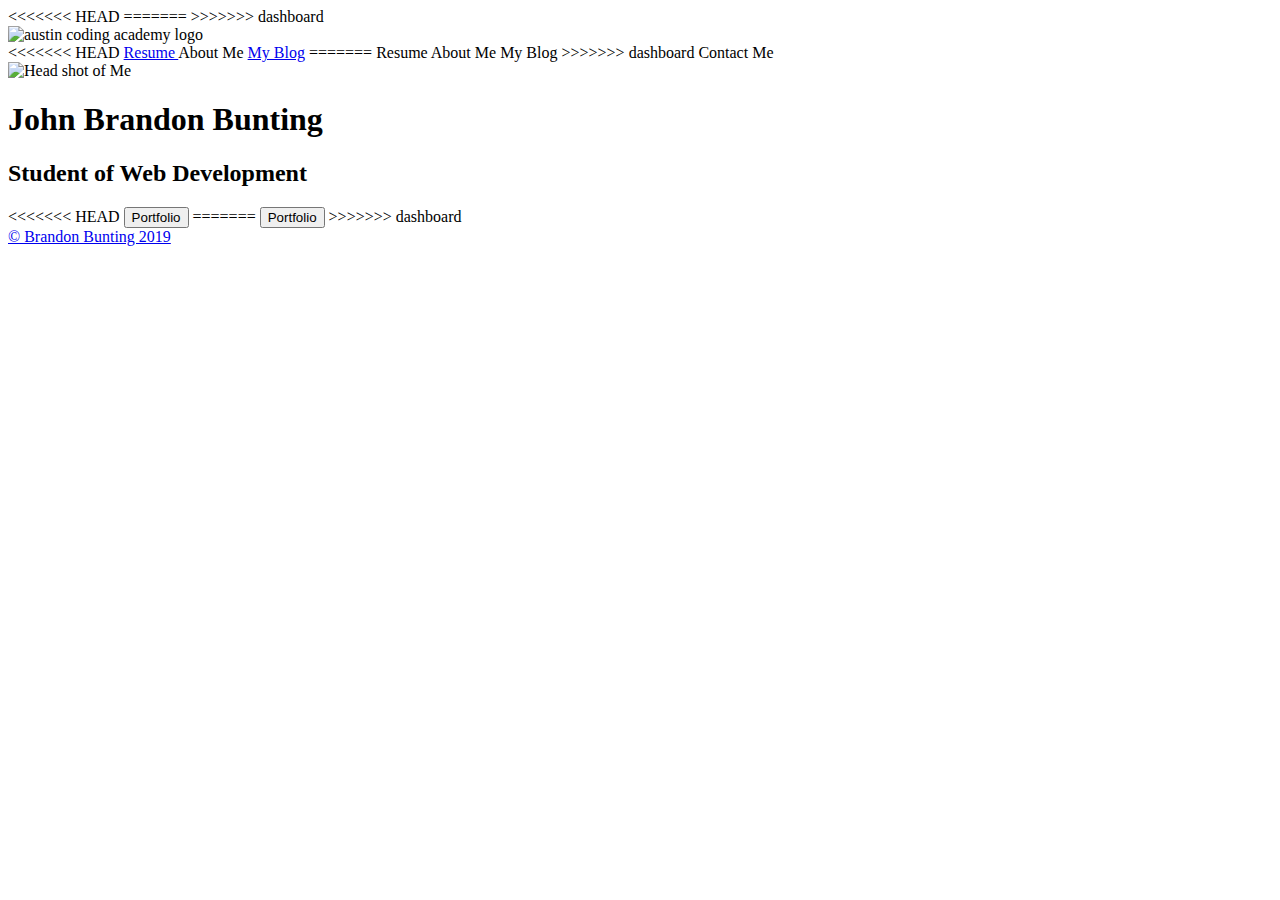
==== src/index.html @ 68c21dbb "fixing master" ====
<!DOCTYPE html>
<html lang="en">
	<head>
		<meta charset="UTF-8" />
		<meta name="viewport" content="width=device-width, initial-scale=1.0" />
		<meta http-equiv="X-UA-Compatible" content="ie=edge" />
		<link rel="stylesheet" href="./style.css" />
<<<<<<< HEAD
		<link
			rel="stylesheet"
			media="(max-width: 360px)"
			href="./src/mobile-LandinPage.css"
		/>
=======
>>>>>>> dashboard
		<title>My Portfolio</title>
	</head>
	<body>
		<header>
			<img
				src="https://cdn.evbuc.com/eventlogos/188084824/acastandardcirclefullname.png"
				class="logo"
				alt="austin coding academy logo"
			/>

			<nav>
<<<<<<< HEAD
				<a href="./src/resume.html" class="has-border">Resume </a>
				<a class="has-border">About Me</a>
				<a href="./src/blog/blog.html" class="has-border">My Blog</a>
=======
				<a class="has-border">Resume </a>
				<a class="has-border">About Me</a>
				<a class="has-border">My Blog</a>
>>>>>>> dashboard
				<a class="has-border">Contact Me</a>
			</nav>
		</header>

		<main>
			<img src="./myProfilePic.jpg" id="profile-pic" alt="Head shot of Me" />
			<h1>John Brandon Bunting</h1>
			<h2>Student of Web Development</h2>
<<<<<<< HEAD

			<button class="portfolio">Portfolio</button>
=======
			<button id="portfolio">Portfolio</button>
>>>>>>> dashboard
		</main>
	</body>
	<footer>
		<div class="center-footer">
			<a
				class="small-text"
				href="https://www.texasdigitalgroup.com/"
				target="_blank"
				>© Brandon Bunting 2019</a
			>
		</div>
	</footer>
</html>
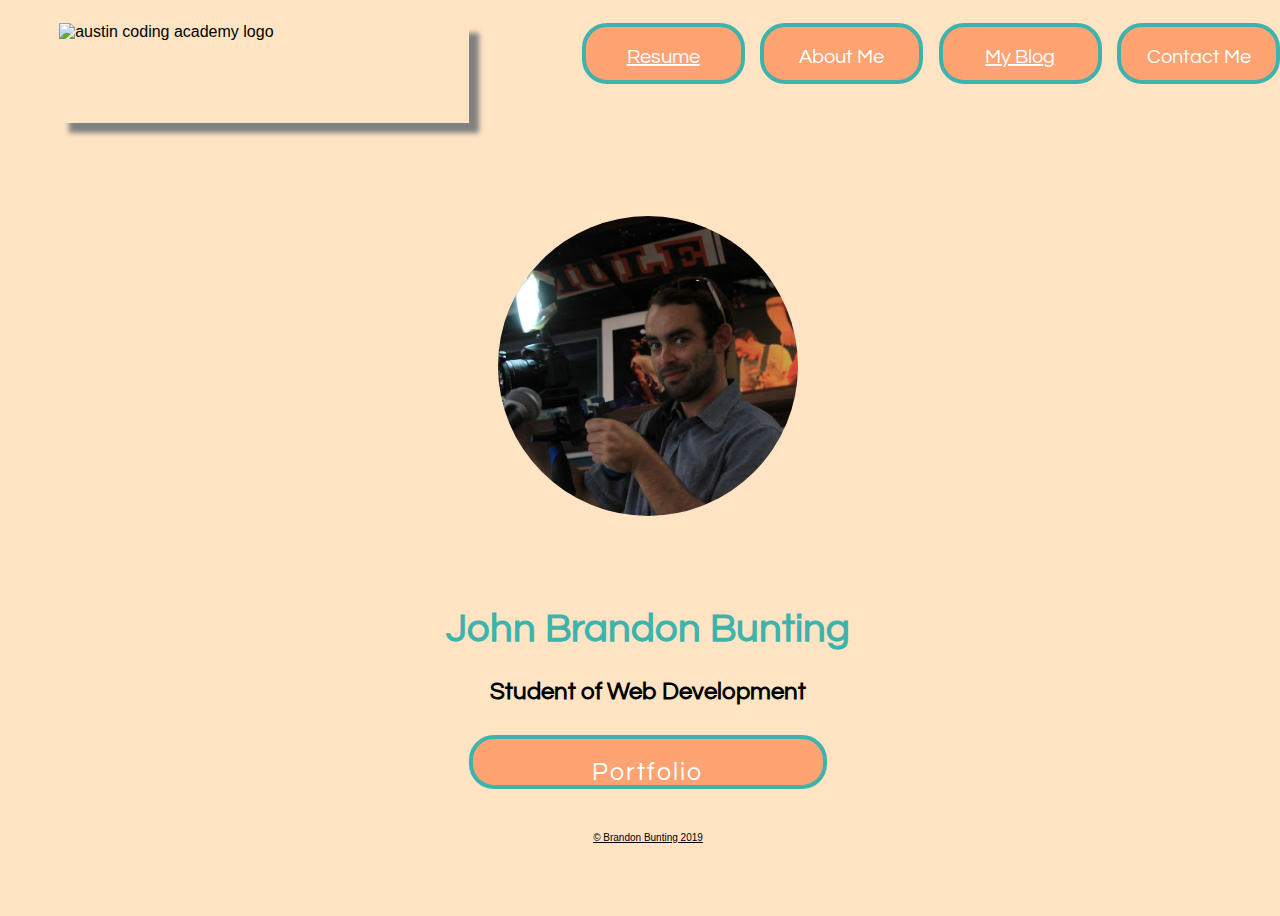
==== commit 6ff75343: "adding new css" ====
--- a/src/index.html
+++ b/src/index.html
@@ -4,15 +4,12 @@
 		<meta charset="UTF-8" />
 		<meta name="viewport" content="width=device-width, initial-scale=1.0" />
 		<meta http-equiv="X-UA-Compatible" content="ie=edge" />
-		<link rel="stylesheet" href="./style.css" />
-<<<<<<< HEAD
+		<link rel="stylesheet" href="./css/style.css" />
 		<link
 			rel="stylesheet"
 			media="(max-width: 360px)"
 			href="./src/mobile-LandinPage.css"
 		/>
-=======
->>>>>>> dashboard
 		<title>My Portfolio</title>
 	</head>
 	<body>
@@ -24,29 +21,23 @@
 			/>
 
 			<nav>
-<<<<<<< HEAD
 				<a href="./src/resume.html" class="has-border">Resume </a>
 				<a class="has-border">About Me</a>
 				<a href="./src/blog/blog.html" class="has-border">My Blog</a>
-=======
-				<a class="has-border">Resume </a>
-				<a class="has-border">About Me</a>
-				<a class="has-border">My Blog</a>
->>>>>>> dashboard
 				<a class="has-border">Contact Me</a>
 			</nav>
 		</header>
 
 		<main>
-			<img src="./myProfilePic.jpg" id="profile-pic" alt="Head shot of Me" />
+			<img
+				src="./images/myProfilePic.jpg"
+				id="profile-pic"
+				alt="Head shot of Me"
+			/>
 			<h1>John Brandon Bunting</h1>
 			<h2>Student of Web Development</h2>
-<<<<<<< HEAD
 
 			<button class="portfolio">Portfolio</button>
-=======
-			<button id="portfolio">Portfolio</button>
->>>>>>> dashboard
 		</main>
 	</body>
 	<footer>
--- a/src/css/style.css
+++ b/src/css/style.css
@@ -0,0 +1,117 @@
+@import url(http://fonts.googleapis.com/css?family=Questrial);
+
+body {
+    font-family: Arial, Helvetica, sans-serif;
+    background-color: bisque;
+    background-repeat: no-repeat;
+    background-size: 1600px 1000px;
+    width: 100vw;
+    height: 100vh;
+  }
+  
+  .logo {
+    
+    height: 100px;
+    margin: 3% 10%;
+    box-shadow: 10px 10px 5px grey;
+  }
+  
+  header {
+    display: grid;
+    grid-template-columns: 40% 60%;
+    width: 100%;
+  }
+  
+  main {
+    height: auto;
+    width: 100%;
+    display: grid;
+    grid-template-columns: 30% 40% 30%;
+  }
+  
+  nav > a {
+    margin: 2% 1% 3%;
+    height: 10%;
+    width: 15%;
+    color: white;
+    font-family: 'Questrial', Helvetica, sans-serif;
+    font-size: 20px;
+    border-radius: 25px;
+    background: transparent;
+    padding: 20px; 
+    text-align: center;
+    border: 2px solid white;
+  }
+  
+  .has-border {
+    border-radius: 25px;
+    border: 4px solid #3EB3AD;
+    background: #FFA373;
+    padding: 20px;
+  }
+  
+  nav {
+    display: flex;
+    justify-content: flex-end;
+    width: 100%;
+    padding-right: 2%;
+  }
+  
+  #profile-pic {
+    object-fit: cover;
+    width: 300px;
+    height: 300px;
+    border-radius: 50%;
+    margin: 15% auto;
+    grid-column: 2/3;
+  }
+  
+  h1 {
+    color:#3EB3AD;
+    grid-column: 2/3;
+    margin: 3% auto;
+    font-size: 40px;
+    font-family: 'Questrial', Helvetica, sans-serif;
+  }
+  
+  h2 {
+    grid-column: 2/3;
+    margin: 3% auto;
+    font-family: 'Questrial', Helvetica, sans-serif;
+    
+  }
+  
+  .small-text {
+    grid-column: 2/3;
+    color: #000000;
+    font-size: 10px;
+    margin: 3% auto;
+    text-align: center;
+  }
+  
+  button {
+    color: azure;
+    font-size: 25px;
+    grid-column: 2/3;
+    margin: 3% auto;
+    width: 70%;
+    height: 15%;
+    font-family: 'Questrial', Helvetica, sans-serif;
+    
+    border-radius: 25px;
+    background: transparent;
+    padding: 20px; 
+    padding-bottom: 5%;
+    text-align: center;
+    border-radius: 25px;
+    border: 4px solid #3EB3AD;
+    background: #FFA373;
+    letter-spacing: 2px;
+    
+  }
+
+  .center-footer {
+text-align: center;
+font-size: 12px;
+
+  }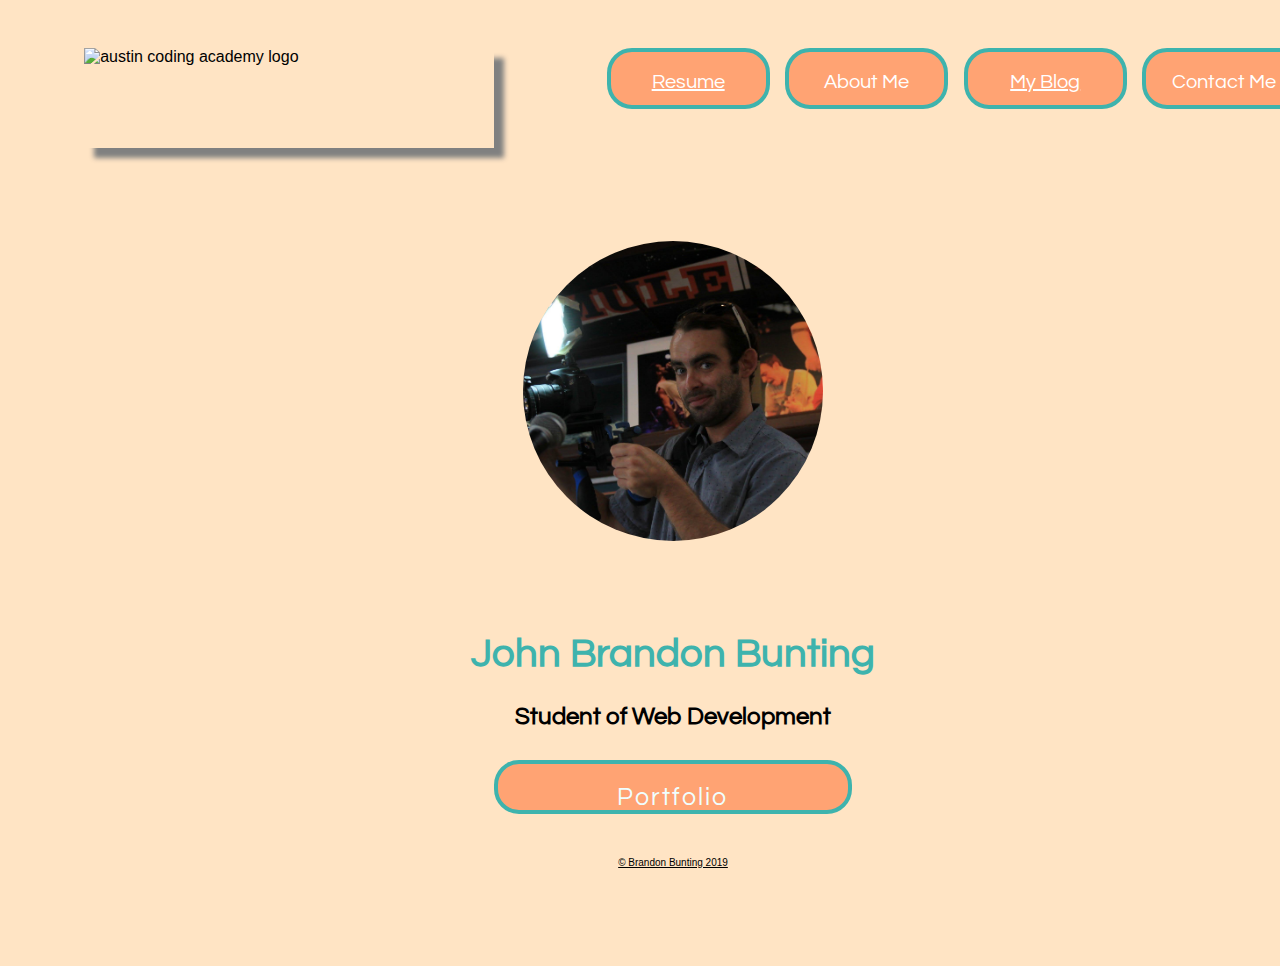
==== commit d663416b: "May7th" ====
--- a/src/index.html
+++ b/src/index.html
@@ -4,13 +4,20 @@
 		<meta charset="UTF-8" />
 		<meta name="viewport" content="width=device-width, initial-scale=1.0" />
 		<meta http-equiv="X-UA-Compatible" content="ie=edge" />
+
 		<link rel="stylesheet" href="./css/style.css" />
 		<link
 			rel="stylesheet"
 			media="(max-width: 360px)"
 			href="./src/mobile-LandinPage.css"
 		/>
+
 		<title>My Portfolio</title>
+
+		<link
+			rel="stylesheet"
+			href="https://cdnjs.cloudflare.com/ajax/libs/animate.css/3.7.0/animate.min.css"
+		/>
 	</head>
 	<body>
 		<header>
@@ -21,21 +28,28 @@
 			/>
 
 			<nav>
-				<a href="./src/resume.html" class="has-border">Resume </a>
-				<a class="has-border">About Me</a>
-				<a href="./src/blog/blog.html" class="has-border">My Blog</a>
-				<a class="has-border">Contact Me</a>
+				<a href="./src/resume.html" class="has-border animated fadeIn delay-1s"
+					>Resume</a
+				>
+				<a class="has-border animated fadeIn delay-2s">About Me</a>
+				<a
+					href="./src/blog/blog.html"
+					class="has-border animated fadeIn delay-3s"
+					>My Blog</a
+				>
+				<a class="has-border animated fadeIn delay-4s">Contact Me</a>
 			</nav>
 		</header>
 
 		<main>
 			<img
+				class=" animated "
 				src="./images/myProfilePic.jpg"
 				id="profile-pic"
 				alt="Head shot of Me"
 			/>
-			<h1>John Brandon Bunting</h1>
-			<h2>Student of Web Development</h2>
+			<h1 class="animated rollIn delay-1s">John Brandon Bunting</h1>
+			<h2 class="animated rollIn delay-2s">Student of Web Development</h2>
 
 			<button class="portfolio">Portfolio</button>
 		</main>
--- a/src/css/style.css
+++ b/src/css/style.css
@@ -1,117 +1,133 @@
 @import url(http://fonts.googleapis.com/css?family=Questrial);
 
 body {
-    font-family: Arial, Helvetica, sans-serif;
-    background-color: bisque;
-    background-repeat: no-repeat;
-    background-size: 1600px 1000px;
-    width: 100vw;
-    height: 100vh;
-  }
-  
-  .logo {
-    
-    height: 100px;
-    margin: 3% 10%;
-    box-shadow: 10px 10px 5px grey;
-  }
-  
-  header {
-    display: grid;
-    grid-template-columns: 40% 60%;
-    width: 100%;
-  }
-  
-  main {
-    height: auto;
-    width: 100%;
-    display: grid;
-    grid-template-columns: 30% 40% 30%;
-  }
-  
-  nav > a {
-    margin: 2% 1% 3%;
-    height: 10%;
-    width: 15%;
-    color: white;
-    font-family: 'Questrial', Helvetica, sans-serif;
-    font-size: 20px;
-    border-radius: 25px;
-    background: transparent;
-    padding: 20px; 
-    text-align: center;
-    border: 2px solid white;
-  }
-  
-  .has-border {
-    border-radius: 25px;
-    border: 4px solid #3EB3AD;
-    background: #FFA373;
-    padding: 20px;
-  }
-  
-  nav {
-    display: flex;
-    justify-content: flex-end;
-    width: 100%;
-    padding-right: 2%;
-  }
-  
-  #profile-pic {
-    object-fit: cover;
-    width: 300px;
-    height: 300px;
-    border-radius: 50%;
-    margin: 15% auto;
-    grid-column: 2/3;
-  }
-  
-  h1 {
-    color:#3EB3AD;
-    grid-column: 2/3;
-    margin: 3% auto;
-    font-size: 40px;
-    font-family: 'Questrial', Helvetica, sans-serif;
-  }
-  
-  h2 {
-    grid-column: 2/3;
-    margin: 3% auto;
-    font-family: 'Questrial', Helvetica, sans-serif;
-    
-  }
-  
-  .small-text {
-    grid-column: 2/3;
-    color: #000000;
-    font-size: 10px;
-    margin: 3% auto;
-    text-align: center;
-  }
-  
-  button {
-    color: azure;
-    font-size: 25px;
-    grid-column: 2/3;
-    margin: 3% auto;
-    width: 70%;
-    height: 15%;
-    font-family: 'Questrial', Helvetica, sans-serif;
-    
-    border-radius: 25px;
-    background: transparent;
-    padding: 20px; 
-    padding-bottom: 5%;
-    text-align: center;
-    border-radius: 25px;
-    border: 4px solid #3EB3AD;
-    background: #FFA373;
-    letter-spacing: 2px;
-    
-  }
+	font-family: Arial, Helvetica, sans-serif;
+	background-color: bisque;
+	background-repeat: no-repeat;
+	background-size: 1600px 1000px;
+	width: 100vw;
+	height: 100vh;
+	padding: 25px;
+}
 
-  .center-footer {
-text-align: center;
-font-size: 12px;
+.logo {
+	height: 100px;
+	margin: 3% 10%;
+	box-shadow: 10px 10px 5px grey;
+}
 
-  }+header {
+	display: grid;
+	grid-template-columns: 40% 60%;
+	width: 100%;
+}
+
+main {
+	height: auto;
+	width: 100%;
+	display: grid;
+	grid-template-columns: 30% 40% 30%;
+}
+
+nav > a {
+	margin: 2% 1% 3%;
+	height: 10%;
+	width: 15%;
+	color: white;
+	font-family: "Questrial", Helvetica, sans-serif;
+	font-size: 20px;
+	border-radius: 25px;
+	background: transparent;
+	padding: 20px;
+	text-align: center;
+	border: 2px solid white;
+}
+
+.has-border {
+	border-radius: 25px;
+	border: 4px solid #3eb3ad;
+	background: #ffa373;
+	padding: 20px;
+}
+
+nav {
+	display: flex;
+	justify-content: flex-end;
+	width: 100%;
+	padding-right: 2%;
+}
+
+#profile-pic {
+	object-fit: cover;
+	width: 300px;
+	height: 300px;
+	border-radius: 50%;
+	margin: 15% auto;
+	grid-column: 2/3;
+}
+
+h1 {
+	color: #3eb3ad;
+	grid-column: 2/3;
+	margin: 3% auto;
+	font-size: 40px;
+	font-family: "Questrial", Helvetica, sans-serif;
+}
+
+h2 {
+	grid-column: 2/3;
+	margin: 3% auto;
+	font-family: "Questrial", Helvetica, sans-serif;
+}
+
+.small-text {
+	grid-column: 2/3;
+	color: #000000;
+	font-size: 10px;
+	margin: 3% auto;
+	text-align: center;
+}
+
+button {
+	color: azure;
+	font-size: 25px;
+	grid-column: 2/3;
+	margin: 3% auto;
+	width: 70%;
+	height: 15%;
+	font-family: "Questrial", Helvetica, sans-serif;
+
+	border-radius: 25px;
+	background: transparent;
+	padding: 20px;
+	padding-bottom: 5%;
+	text-align: center;
+	border-radius: 25px;
+	border: 4px solid #3eb3ad;
+	background: #ffa373;
+	letter-spacing: 2px;
+}
+
+.center-footer {
+	text-align: center;
+	font-size: 12px;
+}
+
+footer {
+	padding-bottom: 25px;
+}
+
+
+}
+
+.portfolio {
+	text-align: center;
+	padding-bottom: 40px;
+}
+
+/*
+.yourElement {
+  animation-duration: 3s;
+  animation-delay: 2s;
+  animation-iteration-count: infinite;
+}  */
